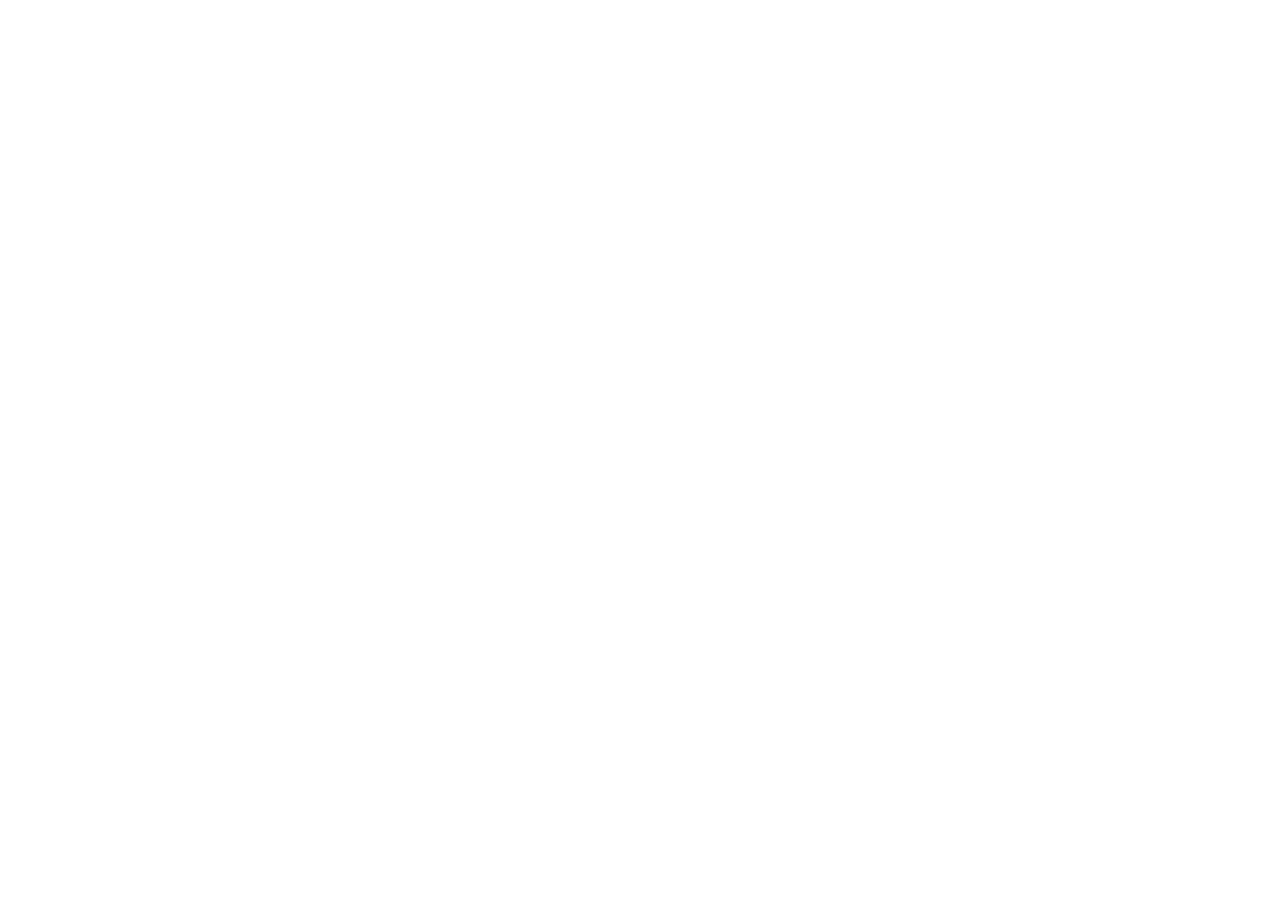
==== weather/src/main/webapp/html/index.html @ e79b9661 "modified:   main/java/org/whocares/weather/entity/DailyWeather.java new file:   main/java/org/whocar" ====
<!DOCTYPE html>
<html>
<head>
<meta charset="UTF-8">
<meta name="viewport" content="width=device-width, initial-scale=1.0">
<title>Insert title here</title>
<link rel="stylesheet" href="../css/bootstrap.min.css">
</head>
<body>
	<div id="historyWeatherChart" style="height:300px"></div>

	<script src="../js/jquery/jquery-1.11.1.js"></script>
	<script src="../js/bootstrap/bootstrap.min.js"></script>
	<script src="../js/other/echarts.js"></script>
	<script src="../js/util.js"></script>
	<script type="text/javascript">
	function displayHistoryWeatherChart(dateArr, maxTemperArr, minTemperArr) {
		// echarts.js 路径配置
		require.config({
	        paths: {
	            echarts: '../js/other'
	        }
	    });
		// 使用echarts.js
		require(
			[
			    'echarts',
			    'echarts/chart/line'
			],
            function (ec) {
                var myChart = ec.init(document.getElementById('historyWeatherChart'));
                /* myChart.showLoading({
                    text: '玩儿命加载中...'
                }); */
				var option = {
						title : {
							text : '未来一周气温变化',
							subtext : '测试数据'
						},
						tooltip : {
							trigger : 'axis'
						},
						legend : {
							data : [ '最高气温', '最低气温' ],
							x : 'right'
						},
						xAxis : [ {
							type : 'category',
							boundaryGap : false,
							axisLabel : {
				                formatter: function(value) {
				                	var date = new Date(value);
				                	return (date.getMonth() + 1) + "/" + date.getDate();
				                }
				            },
							/* scale : true, */
							data : dateArr
						} ],
						yAxis : [ {
							type : 'value',
							axisLabel : {
				                formatter: '{value} °C'
				            }
						} ],
						grid : {
							x : '40',
							y : '60',
							x2 : '20'
						},
						series : [
							{
								name:'最高气温',
						        type:'line',
						        smooth:true,
						        itemStyle: {normal: {lineStyle: {type: 'default'}}},
						        data: maxTemperArr
							},
						    {
								name:'最低气温',
								type:'line',
								smooth:true,
								itemStyle: {normal: {lineStyle: {type: 'default'}}},
								data: minTemperArr
							}
						]
					}
					myChart.setOption(option);
				});
		}
		$(function() {
			var sendData = {"cityId" : "CN101010100"};
			$.ajax({
				url : "../weather/queryFutureInfo.do",
				method : "get",
				contentType : 'application/json;charset=UTF-8',
				dataType : 'json',
				data : sendData,
				success : function(resData, textStatus, jqXHR) {
					var dateArr = new Array();
					var maxTemperArr = new Array();
					var minTemperArr = new Array();
					
					console.log(JSON.stringify(resData));
					$(resData).each(function(index, element) {
						dateArr[index] = element.date;
						maxTemperArr[index] = element.tmp.max;
						minTemperArr[index] = element.tmp.min;
					});
					
					displayHistoryWeatherChart(dateArr, maxTemperArr, minTemperArr);
				},
				error : function(XMLHttpRequest, textStatus, errorThrown) {
				}
			});
		});
	</script>
</body>
</html>
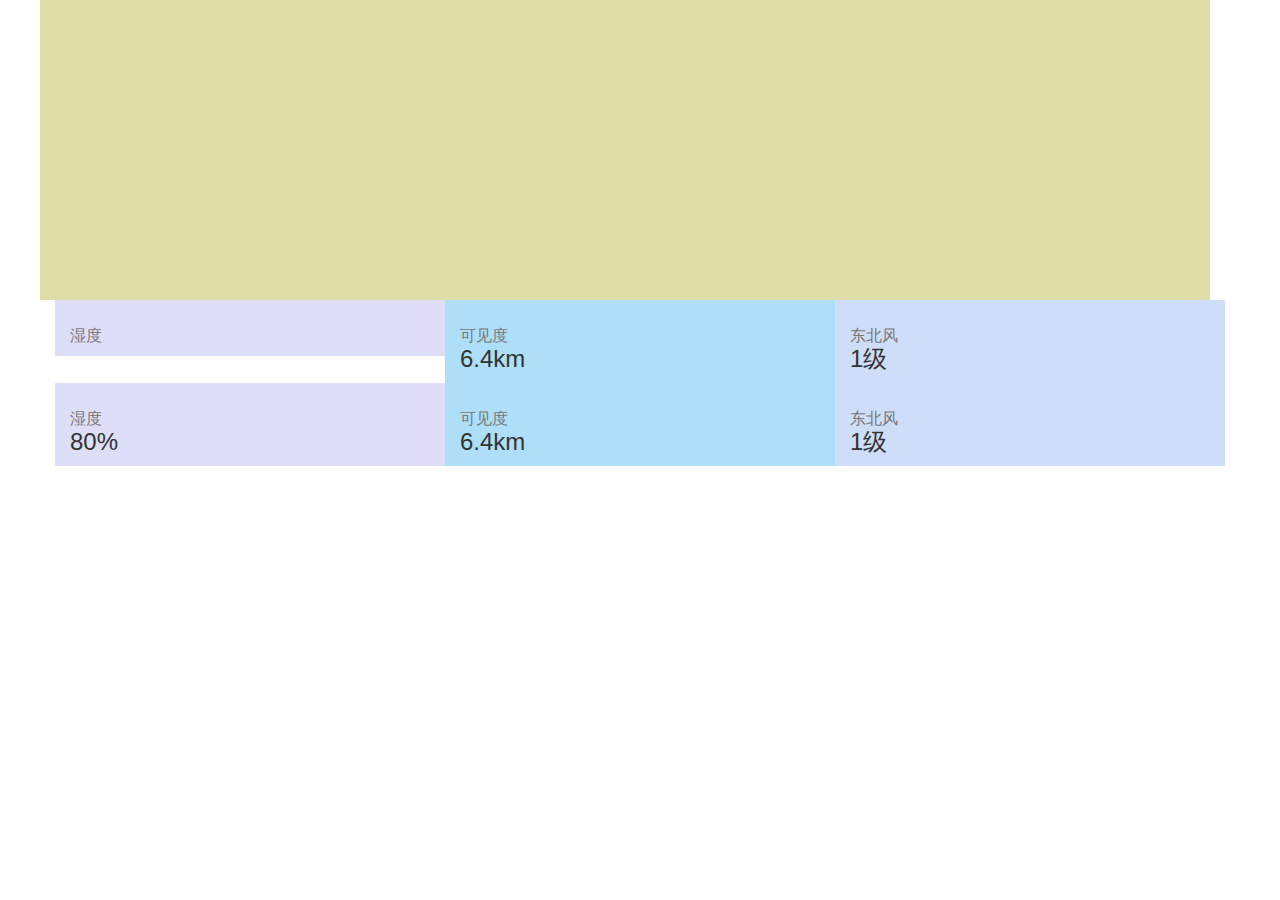
==== commit cdeb6760: "modified:   weather/src/main/java/org/whocares/weather/dao/IWeatherDao.java 	modified:   weather/src" ====
--- a/weather/src/main/webapp/html/index.html
+++ b/weather/src/main/webapp/html/index.html
@@ -5,16 +5,50 @@
 <meta name="viewport" content="width=device-width, initial-scale=1.0">
 <title>Insert title here</title>
 <link rel="stylesheet" href="../css/bootstrap.min.css">
+<style type="text/css">
+.del-blank {
+	margin-left:-15px;
+	//margin-right:0px;
+}
+</style>
 </head>
 <body>
-	<div id="historyWeatherChart" style="height:300px"></div>
+	<div class="container">
+	<div class="row">
+		<div class="col-xs-12 del-blank" style="background-color: #dedea8;">
+			<div id="dailyTemperChart" style="height:300px"></div>
+		</div>
+	</div>
+	<div class="row">
+		<div class="col-xs-4" style="background-color: #dedef8;">
+			<h3><small>湿度</small><br><span id="hum"></span></h3>
+		</div>
+		<div class="col-xs-4" style="background-color: #aedef8;">
+			<h3><small>可见度</small><br>6.4km</h3>
+		</div>
+		<div class="col-xs-4" style="background-color: #cedef8;">
+			<h3><small>东北风</small><br>1级</h3>
+		</div>
+	</div>
+	<div class="row">
+		<div class="col-xs-4" style="background-color: #dedef8;">
+			<h3><small>湿度</small><br>80%</h3>
+		</div>
+		<div class="col-xs-4" style="background-color: #aedef8;">
+			<h3><small>可见度</small><br>6.4km</h3>
+		</div>
+		<div class="col-xs-4" style="background-color: #cedef8;">
+			<h3><small>东北风</small><br>1级</h3>
+		</div>
+	</div>
+</div>
 
+	<script src="../js/util.js"></script>
 	<script src="../js/jquery/jquery-1.11.1.js"></script>
 	<script src="../js/bootstrap/bootstrap.min.js"></script>
 	<script src="../js/other/echarts.js"></script>
-	<script src="../js/util.js"></script>
 	<script type="text/javascript">
-	function displayHistoryWeatherChart(dateArr, maxTemperArr, minTemperArr) {
+	function displayDailyTemperChart(dateArr, maxTemperArr, minTemperArr) {
 		// echarts.js 路径配置
 		require.config({
 	        paths: {
@@ -26,22 +60,41 @@
 			[
 			    'echarts',
 			    'echarts/chart/line'
+			    //'echarts/chart/bar'
 			],
             function (ec) {
-                var myChart = ec.init(document.getElementById('historyWeatherChart'));
+                var myChart = ec.init(document.getElementById('dailyTemperChart'));
                 /* myChart.showLoading({
                     text: '玩儿命加载中...'
                 }); */
 				var option = {
 						title : {
-							text : '未来一周气温变化',
-							subtext : '测试数据'
+							text : '最近一个月气温变化',
+							subtext : '测试数据',
+							textStyle : {
+								fontSize: 16,
+							    fontWeight: 'bolder',
+							    color: '#333'
+							}
 						},
 						tooltip : {
+							//formatter : '{b}<br>max : {c}°C<br>min : {c1}°C',
+							formatter : function(params,ticket,callback) {
+								//console.log(JSON.stringify(params));
+								var res = params[0].name;
+								for (var i = 0; i < params.length; i++) {
+									res += '<br>' + params[i].seriesName + " : " + params[i].value + "℃";
+								}
+								setTimeout(function (){
+					                // 仅为了模拟异步回调
+					                callback(ticket, res);
+					            }, 500)
+								return "loading..."
+							},
 							trigger : 'axis'
 						},
 						legend : {
-							data : [ '最高气温', '最低气温' ],
+							data : [ '最高气温', '最低气温'],
 							x : 'right'
 						},
 						xAxis : [ {
@@ -56,17 +109,24 @@
 							/* scale : true, */
 							data : dateArr
 						} ],
-						yAxis : [ {
+						yAxis : [{
+							show : true,
 							type : 'value',
+							name : '(°C)',
 							axisLabel : {
-				                formatter: '{value} °C'
+				                formatter: '{value}'// °C'
 				            }
-						} ],
+						}],
 						grid : {
-							x : '40',
-							y : '60',
+							x : '25',
+							y : '70',
 							x2 : '20'
 						},
+						dataZoom: {
+					        show: true,
+					        start : 70,
+					        handleSize : 15
+					    },
 						series : [
 							{
 								name:'最高气温',
@@ -88,9 +148,9 @@
 				});
 		}
 		$(function() {
-			var sendData = {"cityId" : "CN101010100"};
+			var sendData = {"cityId" : "CN101010100", "beginDate" : "20151112", "days" : "30"};
 			$.ajax({
-				url : "../weather/queryFutureInfo.do",
+				url : "../weather/queryHistoryInfo.do",
 				method : "get",
 				contentType : 'application/json;charset=UTF-8',
 				dataType : 'json',
@@ -101,13 +161,21 @@
 					var minTemperArr = new Array();
 					
 					console.log(JSON.stringify(resData));
+					
+					var today = getCurrentDate();
+					// 根据echart.js 规则，将当天日期特殊标记
+					var formatToday = {value: today, textStyle: {color: 'red', fontWeight: 'bolder', fontSize: '14'}};
 					$(resData).each(function(index, element) {
-						dateArr[index] = element.date;
+						if (element.date == today) {
+							dateArr[index] = formatToday;
+						} else {
+							dateArr[index] = element.date;
+						}
 						maxTemperArr[index] = element.tmp.max;
 						minTemperArr[index] = element.tmp.min;
 					});
 					
-					displayHistoryWeatherChart(dateArr, maxTemperArr, minTemperArr);
+					displayDailyTemperChart(dateArr, maxTemperArr, minTemperArr);
 				},
 				error : function(XMLHttpRequest, textStatus, errorThrown) {
 				}
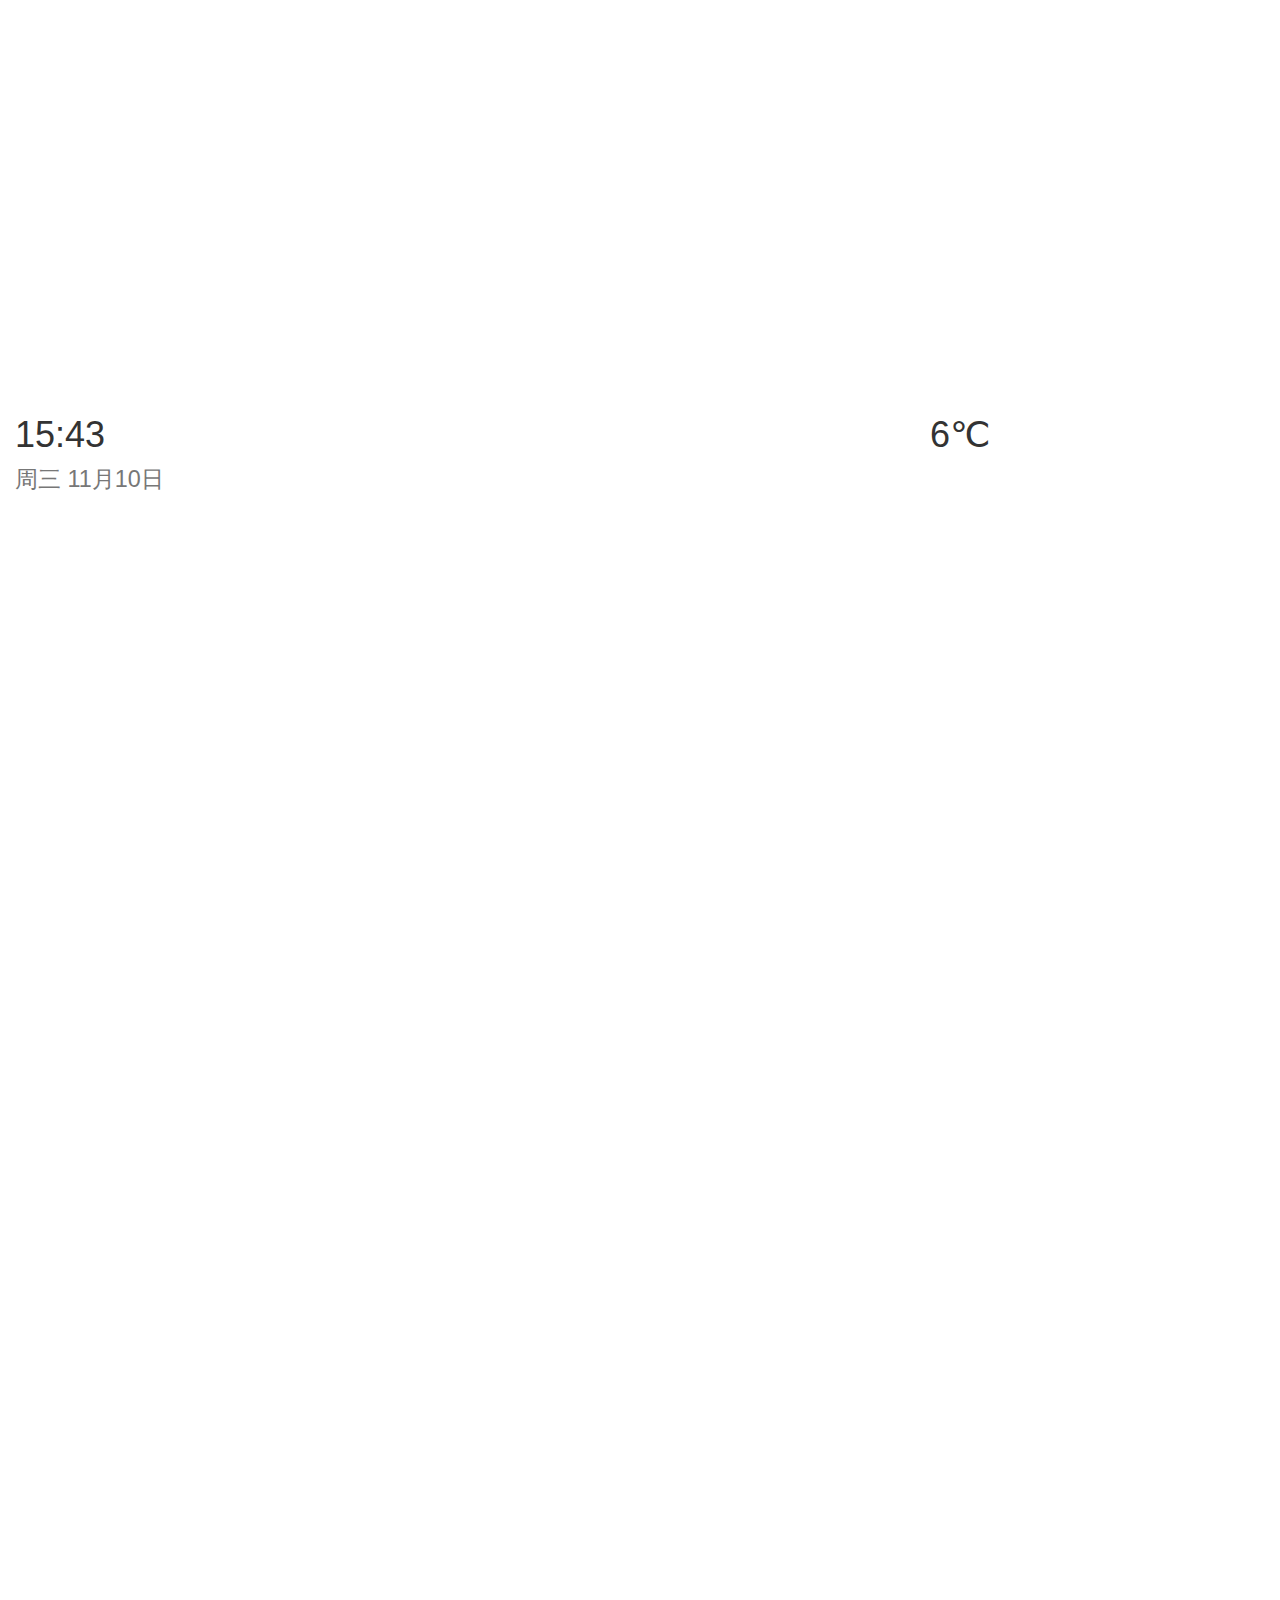
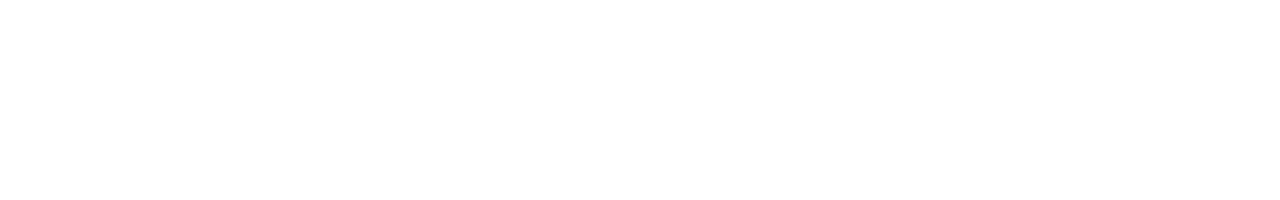
==== commit f6f37078: "modified:   weather/src/main/java/org/whocares/weather/service/impl/CityServiceImpl.java 	modified: " ====
--- a/weather/src/main/webapp/html/index.html
+++ b/weather/src/main/webapp/html/index.html
@@ -1,186 +1,373 @@
-<!DOCTYPE html>
-<html>
-<head>
-<meta charset="UTF-8">
-<meta name="viewport" content="width=device-width, initial-scale=1.0">
-<title>Insert title here</title>
-<link rel="stylesheet" href="../css/bootstrap.min.css">
-<style type="text/css">
-.del-blank {
-	margin-left:-15px;
-	//margin-right:0px;
-}
-</style>
-</head>
-<body>
-	<div class="container">
-	<div class="row">
-		<div class="col-xs-12 del-blank" style="background-color: #dedea8;">
-			<div id="dailyTemperChart" style="height:300px"></div>
-		</div>
-	</div>
-	<div class="row">
-		<div class="col-xs-4" style="background-color: #dedef8;">
-			<h3><small>湿度</small><br><span id="hum"></span></h3>
-		</div>
-		<div class="col-xs-4" style="background-color: #aedef8;">
-			<h3><small>可见度</small><br>6.4km</h3>
-		</div>
-		<div class="col-xs-4" style="background-color: #cedef8;">
-			<h3><small>东北风</small><br>1级</h3>
-		</div>
-	</div>
-	<div class="row">
-		<div class="col-xs-4" style="background-color: #dedef8;">
-			<h3><small>湿度</small><br>80%</h3>
-		</div>
-		<div class="col-xs-4" style="background-color: #aedef8;">
-			<h3><small>可见度</small><br>6.4km</h3>
-		</div>
-		<div class="col-xs-4" style="background-color: #cedef8;">
-			<h3><small>东北风</small><br>1级</h3>
-		</div>
-	</div>
-</div>
-
-	<script src="../js/util.js"></script>
-	<script src="../js/jquery/jquery-1.11.1.js"></script>
-	<script src="../js/bootstrap/bootstrap.min.js"></script>
-	<script src="../js/other/echarts.js"></script>
-	<script type="text/javascript">
-	function displayDailyTemperChart(dateArr, maxTemperArr, minTemperArr) {
-		// echarts.js 路径配置
-		require.config({
-	        paths: {
-	            echarts: '../js/other'
-	        }
-	    });
-		// 使用echarts.js
-		require(
-			[
-			    'echarts',
-			    'echarts/chart/line'
-			    //'echarts/chart/bar'
-			],
-            function (ec) {
-                var myChart = ec.init(document.getElementById('dailyTemperChart'));
-                /* myChart.showLoading({
-                    text: '玩儿命加载中...'
-                }); */
-				var option = {
-						title : {
-							text : '最近一个月气温变化',
-							subtext : '测试数据',
-							textStyle : {
-								fontSize: 16,
-							    fontWeight: 'bolder',
-							    color: '#333'
-							}
-						},
-						tooltip : {
-							//formatter : '{b}<br>max : {c}°C<br>min : {c1}°C',
-							formatter : function(params,ticket,callback) {
-								//console.log(JSON.stringify(params));
-								var res = params[0].name;
-								for (var i = 0; i < params.length; i++) {
-									res += '<br>' + params[i].seriesName + " : " + params[i].value + "℃";
-								}
-								setTimeout(function (){
-					                // 仅为了模拟异步回调
-					                callback(ticket, res);
-					            }, 500)
-								return "loading..."
-							},
-							trigger : 'axis'
-						},
-						legend : {
-							data : [ '最高气温', '最低气温'],
-							x : 'right'
-						},
-						xAxis : [ {
-							type : 'category',
-							boundaryGap : false,
-							axisLabel : {
-				                formatter: function(value) {
-				                	var date = new Date(value);
-				                	return (date.getMonth() + 1) + "/" + date.getDate();
-				                }
-				            },
-							/* scale : true, */
-							data : dateArr
-						} ],
-						yAxis : [{
-							show : true,
-							type : 'value',
-							name : '(°C)',
-							axisLabel : {
-				                formatter: '{value}'// °C'
-				            }
-						}],
-						grid : {
-							x : '25',
-							y : '70',
-							x2 : '20'
-						},
-						dataZoom: {
-					        show: true,
-					        start : 70,
-					        handleSize : 15
-					    },
-						series : [
-							{
-								name:'最高气温',
-						        type:'line',
-						        smooth:true,
-						        itemStyle: {normal: {lineStyle: {type: 'default'}}},
-						        data: maxTemperArr
-							},
-						    {
-								name:'最低气温',
-								type:'line',
-								smooth:true,
-								itemStyle: {normal: {lineStyle: {type: 'default'}}},
-								data: minTemperArr
-							}
-						]
-					}
-					myChart.setOption(option);
-				});
-		}
-		$(function() {
-			var sendData = {"cityId" : "CN101010100", "beginDate" : "20151112", "days" : "30"};
-			$.ajax({
-				url : "../weather/queryHistoryInfo.do",
-				method : "get",
-				contentType : 'application/json;charset=UTF-8',
-				dataType : 'json',
-				data : sendData,
-				success : function(resData, textStatus, jqXHR) {
-					var dateArr = new Array();
-					var maxTemperArr = new Array();
-					var minTemperArr = new Array();
-					
-					console.log(JSON.stringify(resData));
-					
-					var today = getCurrentDate();
-					// 根据echart.js 规则，将当天日期特殊标记
-					var formatToday = {value: today, textStyle: {color: 'red', fontWeight: 'bolder', fontSize: '14'}};
-					$(resData).each(function(index, element) {
-						if (element.date == today) {
-							dateArr[index] = formatToday;
-						} else {
-							dateArr[index] = element.date;
-						}
-						maxTemperArr[index] = element.tmp.max;
-						minTemperArr[index] = element.tmp.min;
-					});
-					
-					displayDailyTemperChart(dateArr, maxTemperArr, minTemperArr);
-				},
-				error : function(XMLHttpRequest, textStatus, errorThrown) {
-				}
-			});
-		});
-	</script>
-</body>
+<!DOCTYPE html>
+<html>
+<head>
+<meta charset="UTF-8">
+<meta name="viewport" content="width=device-width, initial-scale=1.0">
+<title>Insert title here</title>
+<link rel="stylesheet" href="../css/bootstrap.min.css">
+<link rel="stylesheet" href="../css/jquery.fullPage.css">
+<style type="text/css">
+.del-blank {
+	margin-left : -15px;
+	padding-right : -15px;
+}
+</style>
+</head>
+<body>
+<div id="fullPageContainer">
+	<div class="section container">
+		<div class="row">
+			<div class="col-xs-6">
+				<h1>15:43<br><small>周三 11月10日</small></h1>
+			</div>
+			<div class="col-xs-6">
+				<h1 class="text-center">6℃</h1>
+			</div>
+		</div>
+	</div>
+	<div class="section container">
+		<div class="row">
+			<div class="col-xs-12">
+				<div id="dailyTemperChart" style="height: 300px;"></div>
+			</div>
+		</div>
+		<br>
+		<div class="row">
+			<div class="col-xs-4" style="background-color: #F8F8FF">
+				<h3 class="text-center">
+					<small><span id="condMsg"></span></small><img src="" class="img-responsive center-block" style="width: 75px" id="condCode">
+				</h3>
+				<h3 class="text-center">
+					<small>降水量</small><br><span id="pcpn"></span>mm</h3>
+			</div>
+			<div class="col-xs-8">
+				<div id="windChart" style="height: 200px;"></div>
+			</div>
+		</div>
+		<div class="row">
+			<div class="col-xs-4" style="background-color: #FCFCFC">
+				<h3 class="text-center">
+					<small>湿度</small><br><span id="humidity"></span>%</h3>
+				<br>
+			</div>
+			<div class="col-xs-4" style="background-color: #FAFAFA">
+				<h3 class="text-center">
+					<small>可见度</small><br><span id="visibility"></span>km</h3>
+				<br>
+			</div>
+			<div class="col-xs-4" style="background-color: #F8F8FF">
+				<h3 class="text-center">
+					<small>气压</small><br><span id="pressure"></span>mb</h3>
+				<br>
+			</div>
+		</div>
+	</div>
+</div>
+<script src="../js/util.js"></script>
+<script src="../js/jquery/jquery-1.11.1.js"></script>
+<script src="../js/jquery/jquery.fullPage.min.js"></script>
+<script src="../js/bootstrap/bootstrap.min.js"></script>
+<script src="../js/other/echarts.js"></script>
+<script type="text/javascript">
+function displayWindChart(index) {
+	// echarts.js 路径配置
+	require.config({
+        paths: {
+            echarts: '../js/other'
+        }
+    });
+	// 使用echarts.js
+	require(
+		[
+		    'echarts',
+		    'echarts/chart/gauge'
+		],
+           function (ec) {
+               var myChart = ec.init(document.getElementById('windChart'));
+               /* myChart.showLoading({
+                   text: '玩儿命加载中...'
+               }); */
+			var option = {
+               		series : [
+               		          {
+               		              name:'个性化仪表盘',
+               		              type:'gauge',
+               		              center : ['50%', '50%'],
+               		              radius : [0, '95%'],
+               		              startAngle: 140,
+               		              endAngle : -140,
+               		              min: 0,
+               		              max: 120,
+               		              precision: 0,
+               		              splitNumber: 10,
+               		              axisLine: {
+               		                  show: true,
+               		                  lineStyle: {
+               		                      color: [[0.2, 'lightgreen'],[0.6, 'skyblue'],[0.8, 'orange'],[1, '#ff4500']], 
+               		                      width: 20
+               		                  }
+               		              },
+               		              axisTick: {
+               		                  show: true,
+               		                  splitNumber: 5,
+               		                  length :8,
+               		                  lineStyle: {
+               		                      color: '#eee',
+               		                      width: 1,
+               		                      type: 'solid'
+               		                  }
+               		              },
+               		              axisLabel: {
+               		                  show: true,
+               		                  formatter: function(v){
+               		                      switch (v+''){
+               		                          case '12': return '弱';
+               		                          case '48': return '低';
+               		                          case '84': return '中';
+               		                          case '108': return '高';
+               		                          default: return '';
+               		                      }
+               		                  },
+               		                  textStyle: {
+               		                      color: '#333'
+               		                  }
+               		              },
+               		              splitLine: {           // 分隔线
+               		                  show: true,        // 默认显示，属性show控制显示与否
+               		                  length :30,         // 属性length控制线长
+               		                  lineStyle: {       // 属性lineStyle（详见lineStyle）控制线条样式
+               		                      color: '#eee',
+               		                      width: 2,
+               		                      type: 'solid'
+               		                  }
+               		              },
+               		              pointer : {
+               		                  length : '80%',
+               		                  width : 8,
+               		                  color : 'auto'
+               		              },
+               		              title : {
+               		                  show : true,
+               		                  offsetCenter: ['-65%', -10],
+               		                  textStyle: {
+               		                      color: '#333',
+               		                      fontSize : 15
+               		                  }
+               		              },
+               		              detail : {
+               		                  show : true,
+               		                  backgroundColor: 'rgba(0,0,0,0)',
+               		                  borderWidth: 0,
+               		                  borderColor: '#ccc',
+               		                  width: 90,
+               		                  height: 40,
+               		                  offsetCenter: ['-60%', 0],
+               		                  formatter:'{value}km/h',
+               		                  textStyle: {
+               		                      color: 'auto',
+               		                      fontSize : 25
+               		                  }
+               		              },
+               		              data:[{value: windArr[index].spd, name: windArr[index].sc}]
+               		          }
+					]
+				}
+				myChart.setOption(option);
+			});
+	}
+
+function displayDailyTemperChart() {
+	// echarts.js 路径配置
+	require.config({
+        paths: {
+            echarts: '../js/other'
+        }
+    });
+	// 使用echarts.js
+	require(
+		[
+		    'echarts',
+		    'echarts/chart/line'
+		    //'echarts/chart/bar'
+		],
+           function (ec) {
+               var myChart = ec.init(document.getElementById('dailyTemperChart'));
+               /* myChart.showLoading({
+                   text: '玩儿命加载中...'
+               }); */
+			var option = {
+					title : {
+						text : '最近一个月气温变化',
+						subtext : '测试数据',
+						textStyle : {
+							fontSize: 16,
+						    fontWeight: 'bolder',
+						    color: '#333'
+						}
+					},
+					tooltip : {
+						//formatter : '{b}<br>max : {c}°C<br>min : {c1}°C',
+						formatter : function(params,ticket,callback) {
+							//console.log(JSON.stringify(params));
+							var res = params[0].name;
+							for (var i = 0; i < params.length; i++) {
+								res += '<br>' + params[i].seriesName + " : " + params[i].value + "℃";
+							}
+							setTimeout(function (){
+								var index = getIndex(startDate, params[0].name);
+								displayWeatherInfo(index);
+				                // 仅为了模拟异步回调
+				                callback(ticket, res);
+				            }, 500)
+							return "loading..."
+						},
+						trigger : 'axis'
+					},
+					legend : {
+						data : [ '最高气温', '最低气温'],
+						x : 'right'
+					},
+					xAxis : [ {
+						type : 'category',
+						boundaryGap : false,
+						axisLabel : {
+			                formatter: function(value) {
+			                	var date = new Date(value);
+			                	return (date.getMonth() + 1) + "/" + date.getDate();
+			                	//return date.getFullYear() + "\n" + (date.getMonth() + 1) + "/" + date.getDate();
+			                }
+			            },
+						/* scale : true, */
+						data : dateArr
+					} ],
+					yAxis : [{
+						show : false,
+						type : 'value',
+						name : '(°C)',
+						axisLabel : {
+			                formatter: '{value}'// °C'
+			            }
+					}],
+					grid : {
+						x : '10',
+						y : '70',
+						x2 : '20'
+					},
+					dataZoom: {
+				        show: true,
+				        start : 70,
+				        handleSize : 15
+				    },
+					series : [
+						{
+							name:'最高气温',
+					        type:'line',
+					        smooth:true,
+					        itemStyle: {normal: {lineStyle: {type: 'default'}}},
+					        data: maxTemperArr
+						},
+					    {
+							name:'最低气温',
+							type:'line',
+							smooth:true,
+							itemStyle: {normal: {lineStyle: {type: 'default'}}},
+							data: minTemperArr
+						}
+					]
+				}
+				myChart.setOption(option);
+			});
+	}
+
+	function displayWeatherInfo(index) {
+		var humidity = humidityArr[index];
+		$("#humidity").html(humidity);
+		
+		var visibility = visibilityArr[index];
+		$("#visibility").html(visibility);
+		
+		var pressure = pressureArr[index];
+		$("#pressure").html(pressure);
+		
+		var pcpn = pcpnArr[index];
+		$("#pcpn").html(pcpn);
+		
+		var condCode = condCodeArr[index];
+		$("#condCode").attr("src", "../image/code/" + condCode + ".png");
+		
+		var condMsg = condMsgArr[index];
+		$("#condMsg").html(condMsg);
+		
+		displayWindChart(index);
+	}
+
+	function main (resData) {
+		dateArr = new Array();
+		maxTemperArr = new Array();
+		minTemperArr = new Array();
+		humidityArr = new Array();
+		visibilityArr = new Array();
+		pressureArr = new Array();
+		windArr = new Array();
+		pcpnArr = new Array();
+		condCodeArr = new Array();
+		condMsgArr = new Array();
+		
+		startDate = resData[0].date;
+		
+		var today = getCurrentDate();
+		// 根据echart.js 规则，将当天日期特殊标记
+		var formatToday = {value: today, textStyle: {color: 'red', fontWeight: 'bolder', fontSize: '14'}};
+		$(resData).each(function(index, element) {
+			if (element.date == today) {
+				dateArr[index] = formatToday;
+			} else {
+				dateArr[index] = element.date;
+			}
+			maxTemperArr[index] = element.tmp.max;
+			minTemperArr[index] = element.tmp.min;
+			humidityArr[index] = element.hum;
+			visibilityArr[index] = element.vis;
+			pressureArr[index] = element.pres;
+			windArr[index] = element.wind;
+			pcpnArr[index] = element.pcpn;
+			condCodeArr[index] = element.cond.code_d;
+			condMsgArr[index] = element.cond.txt_d;
+		});
+		
+		var index = getIndex(startDate, today);
+		displayWeatherInfo(index);
+		
+		displayDailyTemperChart();
+	
+	}
+
+	$(function() {
+		var isInit = false;
+		$('#fullPageContainer').fullpage({
+			sectionsColor: ['#FFFFFF', '#FFFFFF'],//#4A4A4A #E65600
+			afterLoad: function(anchorLink, index){
+				if(index == 2 && !isInit){
+					var sendData = {"cityId" : "CN101010100", "beginDate" : "20151117", "days" : "30"};
+					$.ajax({
+						url : "../weather/queryHistoryInfo.do",
+						method : "get",
+						contentType : 'application/json;charset=UTF-8',
+						dataType : 'json',
+						data : sendData,
+						success : function(resData, textStatus, jqXHR) {
+							console.log(JSON.stringify(resData));
+							
+							main(resData);
+							isInit = true;
+						},
+						error : function(XMLHttpRequest, textStatus, errorThrown) {
+						}
+					});
+				}
+			}
+		});
+	});
+</script>
+</body>
 </html>